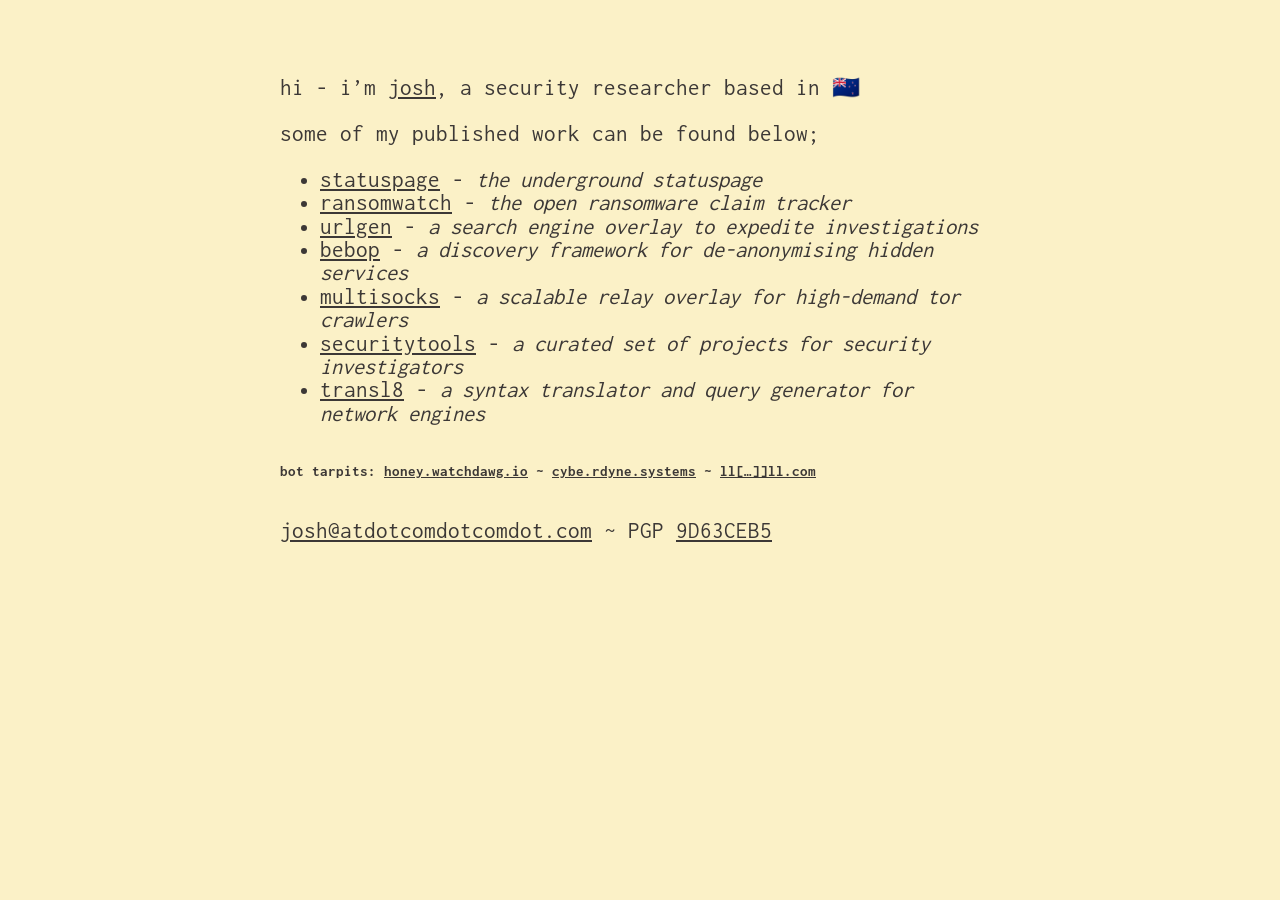
==== desc/index.html @ 2e5131a5 "deploy: d669a150e65ebecd1ec9713839ea8c95b8c282d1" ====
<!doctype html><html lang=en-us><head><title></title><meta charset=utf-8><meta name=viewport content="width=device-width,initial-scale=1"><meta name=description content><style>@import "https://fonts.googleapis.com/css2?family=Inconsolata&display=swap";:root{--cursor-visibility:hidden}html,body{width:100%;height:100%;overflow:auto;font-family:inconsolata,monospace;font-size:4vmin;line-height:4.1vmin;font-weight:400}body{margin:0;display:flex;flex-direction:row;justify-content:center;align-items:center}#content{min-width:82vmin;min-height:82vmin}::-webkit-scrollbar{width:10px}::-webkit-scrollbar-track{border-radius:10px;box-shadow:inset 0 0 1px white}::-webkit-scrollbar-thumb{border-radius:10px;box-shadow:0 0 0 1px white}.cursor,#activity-title:after,#activity-content:after,#cd:after,#whoami:after,#cat:after,#tree:after{visibility:var(--cursor-visibility);content:"|";overflow:hidden;color:#fff;animation:blink 500ms linear infinite alternate}@keyframes blink{0%{opacity:0}100%{opacity:1}}@media only screen and (min-width:768px){body{font-size:2.5vmin;line-height:2.6vmin}#content{min-width:60vmin}}:root{--cursor-visibility:hidden}body{align-items:unset;overflow-y:scroll}#content{max-width:80vmin}pre{overflow-x:scroll;white-space:pre}@keyframes blink{0%{opacity:0}100%{opacity:1}}body{background:#fbf1c7}body #terminal{color:#3c3836}body #user{color:#98971a}body #dir{color:#458588}body .Typewriter__cursor{color:#3c3836}a{color:#3c3836}</style></head><body><div id=content><span id=activity-title></span><br><span id=activity-content></span><br><script type=text/javascript>async function typewriter(b,f,e){var a=0,c=!1;addText="";const d=document.getElementById(f),g=()=>new Promise(a=>setTimeout(a,e)),h=()=>new Promise(a=>a()),i=()=>d.innerHTML=b.slice(0,a+1)+addText,j=document.createElement('span');for(j.id="blink",d.style.setProperty("--cursor-visibility","visible");a<b.length;){if(b.charAt(a+1)==="<"&&(c=!0),b.charAt(a+1)===">"&&(c=!1),c){a++;continue}requestAnimationFrame(i),e===0?await h():await g(),a++}d.style.setProperty("--cursor-visibility","collapse")}function parseDelay(b){const a=parseInt(b,10);return isNaN(a)?0:a}const titleDelay=parseDelay("0"),contentDelay=parseDelay("0"),typeeffetct=async()=>{await typewriter("\u003cspan id=\u0027terminal\u0027\u003e\u003ch1 id=\u0027title\u0027\u003e\u003c/h1\u003e\u003c/span\u003e","activity-title",titleDelay),await typewriter("\u003cspan id=\u0027terminal\u0027\u003e\u003cp\u003ehi - i\u0026rsquo;m \u003ca href=\u0022http://github.com/joshhighet\u0022\u003ejosh\u003c/a\u003e, a security researcher based in 🇳🇿\u003c/p\u003e\n\u003cp\u003esome of my published work can be found below;\u003c/p\u003e\n\u003cul\u003e\n\u003cli\u003e\u003ca href=\u0022https://s.dotco.nz\u0022\u003estatuspage\u003c/a\u003e - \u003cem\u003ethe underground statuspage\u003c/em\u003e\u003c/li\u003e\n\u003cli\u003e\u003ca href=\u0022https://ransomwatch.telemetry.ltd\u0022\u003eransomwatch\u003c/a\u003e - \u003cem\u003ethe open ransomware claim tracker\u003c/em\u003e\u003c/li\u003e\n\u003cli\u003e\u003ca href=\u0022https://urlgen.watchdawg.io\u0022\u003eurlgen\u003c/a\u003e - \u003cem\u003ea search engine overlay to expedite investigations\u003c/em\u003e\u003c/li\u003e\n\u003cli\u003e\u003ca href=\u0022https://github.com/joshhighet/bebop\u0022\u003ebebop\u003c/a\u003e - \u003cem\u003ea discovery framework for de-anonymising hidden services\u003c/em\u003e\u003c/li\u003e\n\u003cli\u003e\u003ca href=\u0022https://github.com/joshhighet/multisocks\u0022\u003emultisocks\u003c/a\u003e - \u003cem\u003ea scalable relay overlay for high-demand tor crawlers\u003c/em\u003e\u003c/li\u003e\n\u003cli\u003e\u003ca href=\u0022https://tools.watchdawg.io\u0022\u003esecuritytools\u003c/a\u003e - \u003cem\u003ea curated set of projects for security investigators\u003c/em\u003e\u003c/li\u003e\n\u003cli\u003e\u003ca href=\u0022https://transl8.watchdawg.io\u0022\u003etransl8\u003c/a\u003e - \u003cem\u003ea syntax translator and query generator for network engines\u003c/em\u003e\u003c/li\u003e\n\u003c/ul\u003e\n\u003ch6 id=\u0022bot-tarpits-honeywatchdawgiohttphoneywatchdawgio--cyberdynesystemshttpscyberdynesystems--llllcomhttpsllllllllllllllllllllllllllllllllllllllllllllllllllllllllllllllcom\u0022\u003ebot tarpits: \u003ca href=\u0022http://honey.watchdawg.io\u0022\u003ehoney.watchdawg.io\u003c/a\u003e ~ \u003ca href=\u0022https://cybe.rdyne.systems\u0022\u003ecybe.rdyne.systems\u003c/a\u003e ~ \u003ca href=\u0022https://llllllllllllllllllllllllllllllllllllllllllllllllllllllllllllll.com\u0022\u003ell[\u0026hellip;]]ll.com\u003c/a\u003e\u003c/h6\u003e\n\u003cp\u003e\u003ca href=\u0022mailto:josh@atdotcomdotcomdot.com?subject=webmsg:\u0022\u003ejosh@atdotcomdotcomdot.com\u003c/a\u003e ~ PGP \u003ca href=\u0022https://keybase.io/joshhighet/pgp_keys.asc\u0022\u003e9D63CEB5\u003c/a\u003e\u003c/p\u003e\n\u003c/span\u003e","activity-content",contentDelay)};typeeffetct()</script></div></body></html>
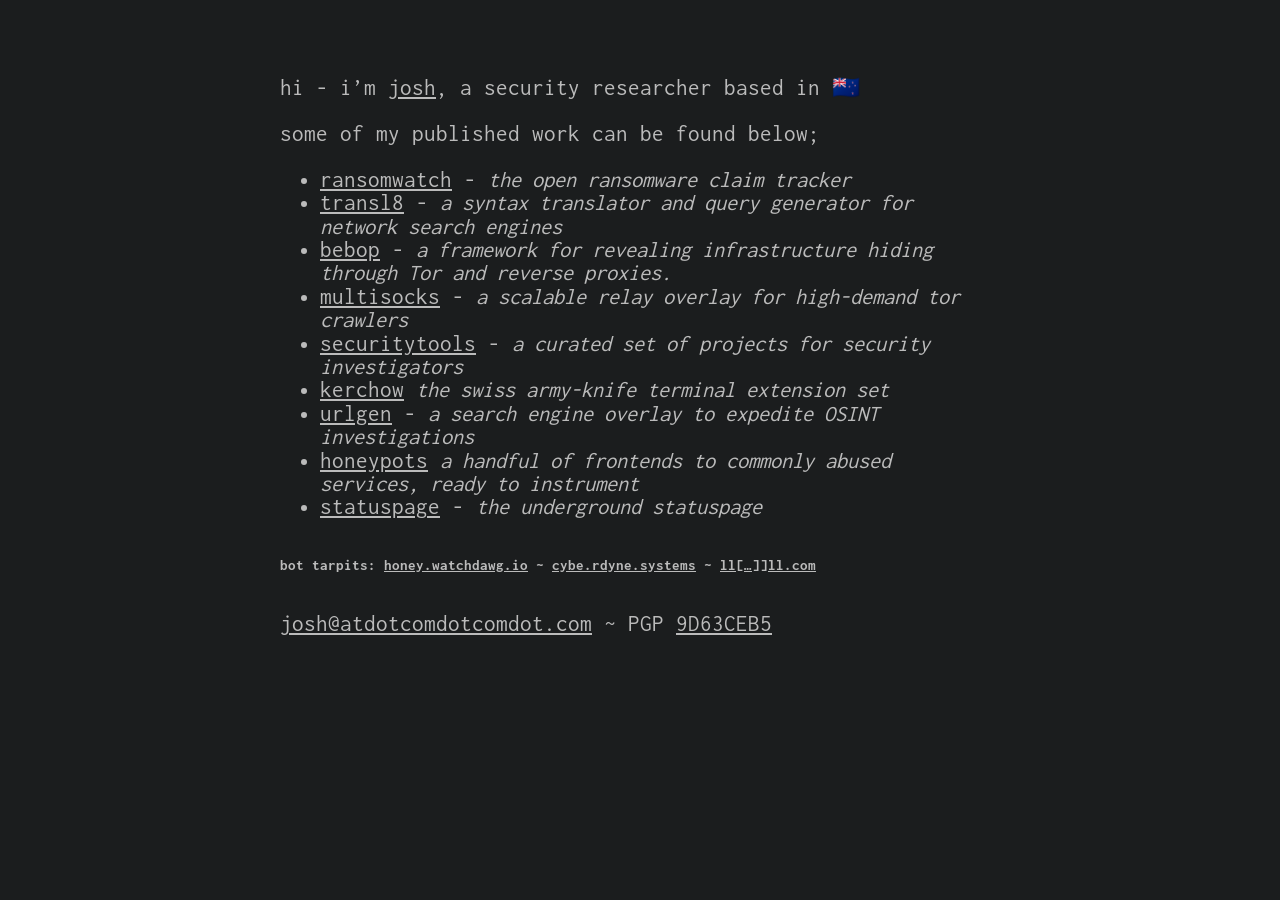
==== commit 76655e61: "deploy: 77347c06342da81a3abb678b6e1338ac304b9ffb" ====
--- a/desc/index.html
+++ b/desc/index.html
@@ -1 +1,17 @@
-<!doctype html><html lang=en-us><head><title></title><meta charset=utf-8><meta name=viewport content="width=device-width,initial-scale=1"><meta name=description content><style>@import "https://fonts.googleapis.com/css2?family=Inconsolata&display=swap";:root{--cursor-visibility:hidden}html,body{width:100%;height:100%;overflow:auto;font-family:inconsolata,monospace;font-size:4vmin;line-height:4.1vmin;font-weight:400}body{margin:0;display:flex;flex-direction:row;justify-content:center;align-items:center}#content{min-width:82vmin;min-height:82vmin}::-webkit-scrollbar{width:10px}::-webkit-scrollbar-track{border-radius:10px;box-shadow:inset 0 0 1px white}::-webkit-scrollbar-thumb{border-radius:10px;box-shadow:0 0 0 1px white}.cursor,#activity-title:after,#activity-content:after,#cd:after,#whoami:after,#cat:after,#tree:after{visibility:var(--cursor-visibility);content:"|";overflow:hidden;color:#fff;animation:blink 500ms linear infinite alternate}@keyframes blink{0%{opacity:0}100%{opacity:1}}@media only screen and (min-width:768px){body{font-size:2.5vmin;line-height:2.6vmin}#content{min-width:60vmin}}:root{--cursor-visibility:hidden}body{align-items:unset;overflow-y:scroll}#content{max-width:80vmin}pre{overflow-x:scroll;white-space:pre}@keyframes blink{0%{opacity:0}100%{opacity:1}}body{background:#fbf1c7}body #terminal{color:#3c3836}body #user{color:#98971a}body #dir{color:#458588}body .Typewriter__cursor{color:#3c3836}a{color:#3c3836}</style></head><body><div id=content><span id=activity-title></span><br><span id=activity-content></span><br><script type=text/javascript>async function typewriter(b,f,e){var a=0,c=!1;addText="";const d=document.getElementById(f),g=()=>new Promise(a=>setTimeout(a,e)),h=()=>new Promise(a=>a()),i=()=>d.innerHTML=b.slice(0,a+1)+addText,j=document.createElement('span');for(j.id="blink",d.style.setProperty("--cursor-visibility","visible");a<b.length;){if(b.charAt(a+1)==="<"&&(c=!0),b.charAt(a+1)===">"&&(c=!1),c){a++;continue}requestAnimationFrame(i),e===0?await h():await g(),a++}d.style.setProperty("--cursor-visibility","collapse")}function parseDelay(b){const a=parseInt(b,10);return isNaN(a)?0:a}const titleDelay=parseDelay("0"),contentDelay=parseDelay("0"),typeeffetct=async()=>{await typewriter("\u003cspan id=\u0027terminal\u0027\u003e\u003ch1 id=\u0027title\u0027\u003e\u003c/h1\u003e\u003c/span\u003e","activity-title",titleDelay),await typewriter("\u003cspan id=\u0027terminal\u0027\u003e\u003cp\u003ehi - i\u0026rsquo;m \u003ca href=\u0022http://github.com/joshhighet\u0022\u003ejosh\u003c/a\u003e, a security researcher based in 🇳🇿\u003c/p\u003e\n\u003cp\u003esome of my published work can be found below;\u003c/p\u003e\n\u003cul\u003e\n\u003cli\u003e\u003ca href=\u0022https://s.dotco.nz\u0022\u003estatuspage\u003c/a\u003e - \u003cem\u003ethe underground statuspage\u003c/em\u003e\u003c/li\u003e\n\u003cli\u003e\u003ca href=\u0022https://ransomwatch.telemetry.ltd\u0022\u003eransomwatch\u003c/a\u003e - \u003cem\u003ethe open ransomware claim tracker\u003c/em\u003e\u003c/li\u003e\n\u003cli\u003e\u003ca href=\u0022https://urlgen.watchdawg.io\u0022\u003eurlgen\u003c/a\u003e - \u003cem\u003ea search engine overlay to expedite investigations\u003c/em\u003e\u003c/li\u003e\n\u003cli\u003e\u003ca href=\u0022https://github.com/joshhighet/bebop\u0022\u003ebebop\u003c/a\u003e - \u003cem\u003ea discovery framework for de-anonymising hidden services\u003c/em\u003e\u003c/li\u003e\n\u003cli\u003e\u003ca href=\u0022https://github.com/joshhighet/multisocks\u0022\u003emultisocks\u003c/a\u003e - \u003cem\u003ea scalable relay overlay for high-demand tor crawlers\u003c/em\u003e\u003c/li\u003e\n\u003cli\u003e\u003ca href=\u0022https://tools.watchdawg.io\u0022\u003esecuritytools\u003c/a\u003e - \u003cem\u003ea curated set of projects for security investigators\u003c/em\u003e\u003c/li\u003e\n\u003cli\u003e\u003ca href=\u0022https://transl8.watchdawg.io\u0022\u003etransl8\u003c/a\u003e - \u003cem\u003ea syntax translator and query generator for network engines\u003c/em\u003e\u003c/li\u003e\n\u003c/ul\u003e\n\u003ch6 id=\u0022bot-tarpits-honeywatchdawgiohttphoneywatchdawgio--cyberdynesystemshttpscyberdynesystems--llllcomhttpsllllllllllllllllllllllllllllllllllllllllllllllllllllllllllllllcom\u0022\u003ebot tarpits: \u003ca href=\u0022http://honey.watchdawg.io\u0022\u003ehoney.watchdawg.io\u003c/a\u003e ~ \u003ca href=\u0022https://cybe.rdyne.systems\u0022\u003ecybe.rdyne.systems\u003c/a\u003e ~ \u003ca href=\u0022https://llllllllllllllllllllllllllllllllllllllllllllllllllllllllllllll.com\u0022\u003ell[\u0026hellip;]]ll.com\u003c/a\u003e\u003c/h6\u003e\n\u003cp\u003e\u003ca href=\u0022mailto:josh@atdotcomdotcomdot.com?subject=webmsg:\u0022\u003ejosh@atdotcomdotcomdot.com\u003c/a\u003e ~ PGP \u003ca href=\u0022https://keybase.io/joshhighet/pgp_keys.asc\u0022\u003e9D63CEB5\u003c/a\u003e\u003c/p\u003e\n\u003c/span\u003e","activity-content",contentDelay)};typeeffetct()</script></div></body></html>+<!doctype html><html lang=en-us><head><title></title>
+<meta charset=UTF-8><meta name=viewport content="width=device-width,initial-scale=1"><meta name=description content><style>@import "https://fonts.googleapis.com/css2?family=Inconsolata&display=swap";:root{--cursor-visibility:hidden}html,body{width:100%;height:100%;overflow:auto;font-family:inconsolata,monospace;font-size:4vmin;line-height:4.1vmin;font-weight:400}body{margin:0;display:flex;flex-direction:row;justify-content:center;align-items:center}#content{min-width:82vmin;min-height:82vmin}::-webkit-scrollbar{width:10px}::-webkit-scrollbar-track{border-radius:10px;box-shadow:inset 0 0 1px white}::-webkit-scrollbar-thumb{border-radius:10px;box-shadow:0 0 0 1px white}.cursor,#activity-title:after,#activity-content:after,#ps1_01:after,#cd:after,#ps1_02:after,#cat:after,#std_out_01:after,#ps1_03:after,#std_out_02:after,#ps1_04:after{visibility:var(--cursor-visibility);content:"|";overflow:hidden;color:#fff;animation:blink 500ms linear infinite alternate}@keyframes blink{0%{opacity:0}100%{opacity:1}}@media only screen and (min-width:768px){body{font-size:2.5vmin;line-height:2.6vmin}#content{min-width:60vmin}}:root{--cursor-visibility:hidden}body{align-items:unset;overflow-y:scroll}#content{max-width:80vmin}pre{overflow-x:scroll;white-space:pre}@keyframes blink{0%{opacity:0}100%{opacity:1}}body{background:#1b1d1e}body #terminal{color:#bbb}body #user{color:#23e298}body #dir{color:#d08010}body .Typewriter__cursor{color:#bbb}a{color:#bbb}</style></head><body><div id=content><span id=activity-title></span><br><span id=activity-content></span><br><script type=text/javascript>async function typewriter(e,t,n){var s=0,o=!1;addText="";const i=document.getElementById(t),a=()=>new Promise(e=>setTimeout(e,n)),r=()=>new Promise(e=>e()),c=()=>i.innerHTML=e.slice(0,s+1)+addText,l=document.createElement("span");for(l.id="blink",i.style.setProperty("--cursor-visibility","visible");s<e.length;){if(e.charAt(s+1)==="<"&&(o=!0),e.charAt(s+1)===">"&&(o=!1),o){s++;continue}requestAnimationFrame(c),n===0?await r():await a(),s++}i.style.setProperty("--cursor-visibility","collapse")}function parseDelay(e){const t=parseInt(e,10);return isNaN(t)?0:t}const titleDelay=parseDelay("0"),contentDelay=parseDelay("0"),typeeffetct=async()=>{await typewriter("<span id='terminal'><h1 id='title'></h1></span>","activity-title",titleDelay),await typewriter(`<span id='terminal'><p>hi - i&rsquo;m <a href="http://github.com/joshhighet">josh</a>, a security researcher based in 🇳🇿</p>
+<p>some of my published work can be found below;</p>
+<ul>
+<li><a href="https://ransomwatch.telemetry.ltd">ransomwatch</a> - <em>the open ransomware claim tracker</em></li>
+<li><a href="https://transl8.watchdawg.io">transl8</a> - <em>a syntax translator and query generator for network search engines</em></li>
+<li><a href="https://github.com/joshhighet/bebop">bebop</a> - <em>a framework for revealing infrastructure hiding through Tor and reverse proxies.</em></li>
+<li><a href="https://github.com/joshhighet/multisocks">multisocks</a> - <em>a scalable relay overlay for high-demand tor crawlers</em></li>
+<li><a href="https://tools.watchdawg.io">securitytools</a> - <em>a curated set of projects for security investigators</em></li>
+<li><a href="https://github.com/joshhighet/kerchow">kerchow</a> <em>the swiss army-knife terminal extension set</em></li>
+<li><a href="https://urlgen.watchdawg.io">urlgen</a> - <em>a search engine overlay to expedite OSINT investigations</em></li>
+<li><a href="https://github.com/joshhighet/honeypots">honeypots</a> <em>a handful of frontends to commonly abused services, ready to instrument</em></li>
+<li><a href="https://s.dotco.nz">statuspage</a> - <em>the underground statuspage</em></li>
+</ul>
+<h6 id="bot-tarpits-honeywatchdawgiohttphoneywatchdawgio--cyberdynesystemshttpscyberdynesystems--llllcomhttpsllllllllllllllllllllllllllllllllllllllllllllllllllllllllllllllcom">bot tarpits: <a href="http://honey.watchdawg.io">honey.watchdawg.io</a> ~ <a href="https://cybe.rdyne.systems">cybe.rdyne.systems</a> ~ <a href="https://llllllllllllllllllllllllllllllllllllllllllllllllllllllllllllll.com">ll[&hellip;]]ll.com</a></h6>
+<p><a href="mailto:josh@atdotcomdotcomdot.com?subject=webmsg:">josh@atdotcomdotcomdot.com</a> ~ PGP <a href="https://keybase.io/joshhighet/pgp_keys.asc">9D63CEB5</a></p>
+</span>`,"activity-content",contentDelay)};typeeffetct()</script></div></body></html>
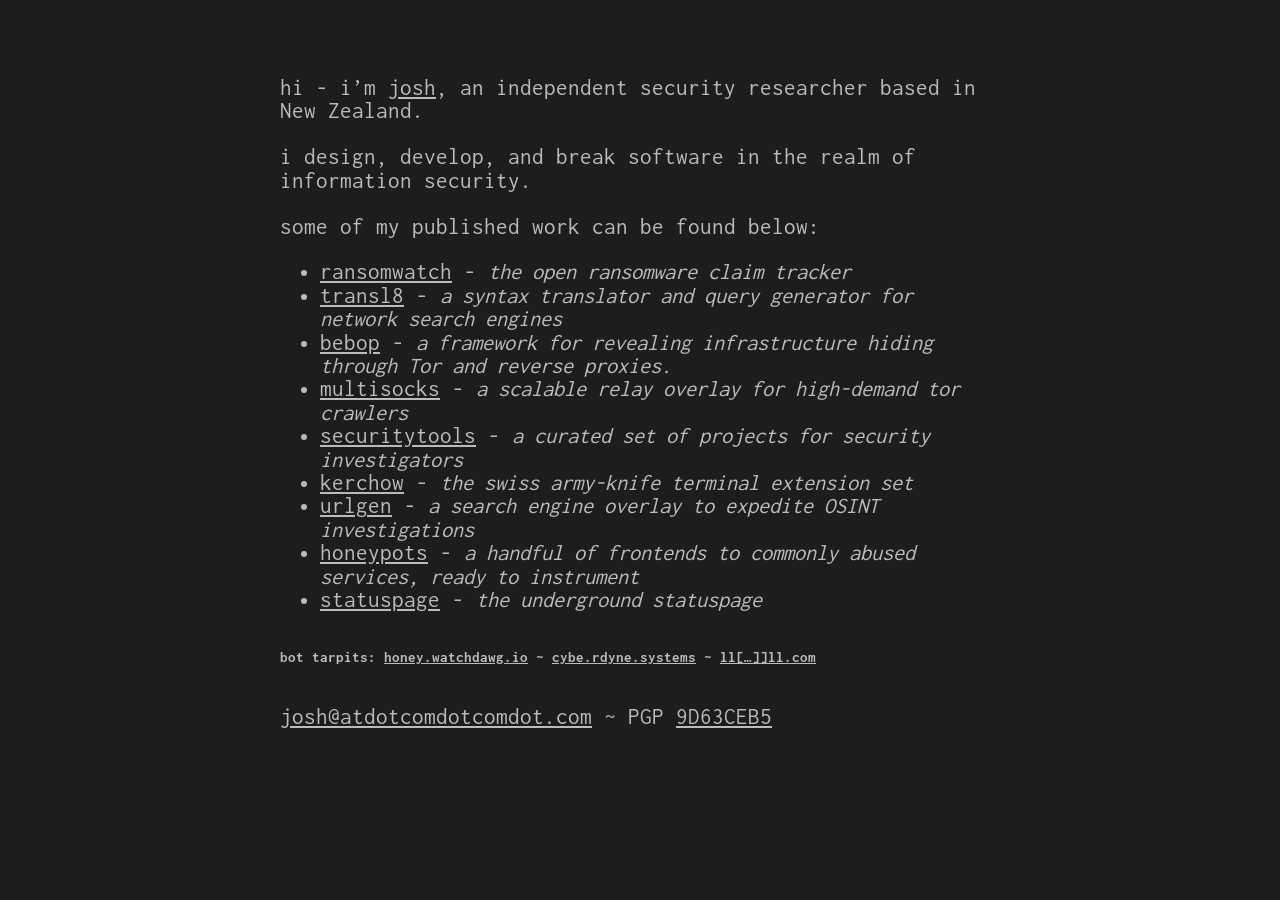
==== commit 9432dfe9: "deploy: 84f1188cdba482cec8e00b17b29202189ae00665" ====
--- a/desc/index.html
+++ b/desc/index.html
@@ -1,15 +1,16 @@
 <!doctype html><html lang=en-us><head><title></title>
-<meta charset=UTF-8><meta name=viewport content="width=device-width,initial-scale=1"><meta name=description content><style>@import "https://fonts.googleapis.com/css2?family=Inconsolata&display=swap";:root{--cursor-visibility:hidden}html,body{width:100%;height:100%;overflow:auto;font-family:inconsolata,monospace;font-size:4vmin;line-height:4.1vmin;font-weight:400}body{margin:0;display:flex;flex-direction:row;justify-content:center;align-items:center}#content{min-width:82vmin;min-height:82vmin}::-webkit-scrollbar{width:10px}::-webkit-scrollbar-track{border-radius:10px;box-shadow:inset 0 0 1px white}::-webkit-scrollbar-thumb{border-radius:10px;box-shadow:0 0 0 1px white}.cursor,#activity-title:after,#activity-content:after,#ps1_01:after,#cd:after,#ps1_02:after,#cat:after,#std_out_01:after,#ps1_03:after,#std_out_02:after,#ps1_04:after{visibility:var(--cursor-visibility);content:"|";overflow:hidden;color:#fff;animation:blink 500ms linear infinite alternate}@keyframes blink{0%{opacity:0}100%{opacity:1}}@media only screen and (min-width:768px){body{font-size:2.5vmin;line-height:2.6vmin}#content{min-width:60vmin}}:root{--cursor-visibility:hidden}body{align-items:unset;overflow-y:scroll}#content{max-width:80vmin}pre{overflow-x:scroll;white-space:pre}@keyframes blink{0%{opacity:0}100%{opacity:1}}body{background:#1b1d1e}body #terminal{color:#bbb}body #user{color:#23e298}body #dir{color:#d08010}body .Typewriter__cursor{color:#bbb}a{color:#bbb}</style></head><body><div id=content><span id=activity-title></span><br><span id=activity-content></span><br><script type=text/javascript>async function typewriter(e,t,n){var s=0,o=!1;addText="";const i=document.getElementById(t),a=()=>new Promise(e=>setTimeout(e,n)),r=()=>new Promise(e=>e()),c=()=>i.innerHTML=e.slice(0,s+1)+addText,l=document.createElement("span");for(l.id="blink",i.style.setProperty("--cursor-visibility","visible");s<e.length;){if(e.charAt(s+1)==="<"&&(o=!0),e.charAt(s+1)===">"&&(o=!1),o){s++;continue}requestAnimationFrame(c),n===0?await r():await a(),s++}i.style.setProperty("--cursor-visibility","collapse")}function parseDelay(e){const t=parseInt(e,10);return isNaN(t)?0:t}const titleDelay=parseDelay("0"),contentDelay=parseDelay("0"),typeeffetct=async()=>{await typewriter("<span id='terminal'><h1 id='title'></h1></span>","activity-title",titleDelay),await typewriter(`<span id='terminal'><p>hi - i&rsquo;m <a href="http://github.com/joshhighet">josh</a>, a security researcher based in 🇳🇿</p>
-<p>some of my published work can be found below;</p>
+<meta charset=UTF-8><meta name=viewport content="width=device-width,initial-scale=1"><meta name=description content><style>@import "https://fonts.googleapis.com/css2?family=Inconsolata&display=swap";:root{--cursor-visibility:hidden}html,body{width:100%;height:100%;overflow:auto;font-family:inconsolata,monospace;font-size:4vmin;line-height:4.1vmin;font-weight:400}body{margin:0;display:flex;flex-direction:row;justify-content:center;align-items:center}#content{min-width:82vmin;min-height:82vmin}::-webkit-scrollbar{width:10px}::-webkit-scrollbar-track{border-radius:10px;box-shadow:inset 0 0 1px white}::-webkit-scrollbar-thumb{border-radius:10px;box-shadow:0 0 0 1px white}.cursor,#activity-title:after,#activity-content:after,#ps1_01:after,#cd:after,#ps1_02:after,#cat:after,#std_out_01:after,#ps1_03:after,#std_out_02:after,#ps1_04:after{visibility:var(--cursor-visibility);content:"|";overflow:hidden;color:#fff;animation:blink 500ms linear infinite alternate}@keyframes blink{0%{opacity:0}100%{opacity:1}}@media only screen and (min-width:768px){body{font-size:2.5vmin;line-height:2.6vmin}#content{min-width:60vmin}}:root{--cursor-visibility:hidden}body{align-items:unset;overflow-y:scroll}#content{max-width:80vmin}pre{overflow-x:scroll;white-space:pre}@keyframes blink{0%{opacity:0}100%{opacity:1}}body{background:#1b1d1e}body #terminal{color:#bbb}body #user{color:#23e298}body #dir{color:#d08010}body .Typewriter__cursor{color:#bbb}a{color:#bbb}</style></head><body><div id=content><span id=activity-title></span><br><span id=activity-content></span><br><script type=text/javascript>async function typewriter(e,t,n){var s=0,o=!1;addText="";const i=document.getElementById(t),a=()=>new Promise(e=>setTimeout(e,n)),r=()=>new Promise(e=>e()),c=()=>i.innerHTML=e.slice(0,s+1)+addText,l=document.createElement("span");for(l.id="blink",i.style.setProperty("--cursor-visibility","visible");s<e.length;){if(e.charAt(s+1)==="<"&&(o=!0),e.charAt(s+1)===">"&&(o=!1),o){s++;continue}requestAnimationFrame(c),n===0?await r():await a(),s++}i.style.setProperty("--cursor-visibility","collapse")}function parseDelay(e){const t=parseInt(e,10);return isNaN(t)?0:t}const titleDelay=parseDelay("0"),contentDelay=parseDelay("0"),typeeffetct=async()=>{await typewriter("<span id='terminal'><h1 id='title'></h1></span>","activity-title",titleDelay),await typewriter(`<span id='terminal'><p>hi - i&rsquo;m <a href="http://github.com/joshhighet">josh</a>, an independent security researcher based in New Zealand.</p>
+<p>i design, develop, and break software in the realm of information security.</p>
+<p>some of my published work can be found below:</p>
 <ul>
 <li><a href="https://ransomwatch.telemetry.ltd">ransomwatch</a> - <em>the open ransomware claim tracker</em></li>
 <li><a href="https://transl8.watchdawg.io">transl8</a> - <em>a syntax translator and query generator for network search engines</em></li>
 <li><a href="https://github.com/joshhighet/bebop">bebop</a> - <em>a framework for revealing infrastructure hiding through Tor and reverse proxies.</em></li>
 <li><a href="https://github.com/joshhighet/multisocks">multisocks</a> - <em>a scalable relay overlay for high-demand tor crawlers</em></li>
 <li><a href="https://tools.watchdawg.io">securitytools</a> - <em>a curated set of projects for security investigators</em></li>
-<li><a href="https://github.com/joshhighet/kerchow">kerchow</a> <em>the swiss army-knife terminal extension set</em></li>
+<li><a href="https://github.com/joshhighet/kerchow">kerchow</a> - <em>the swiss army-knife terminal extension set</em></li>
 <li><a href="https://urlgen.watchdawg.io">urlgen</a> - <em>a search engine overlay to expedite OSINT investigations</em></li>
-<li><a href="https://github.com/joshhighet/honeypots">honeypots</a> <em>a handful of frontends to commonly abused services, ready to instrument</em></li>
+<li><a href="https://github.com/joshhighet/honeypots">honeypots</a> - <em>a handful of frontends to commonly abused services, ready to instrument</em></li>
 <li><a href="https://s.dotco.nz">statuspage</a> - <em>the underground statuspage</em></li>
 </ul>
 <h6 id="bot-tarpits-honeywatchdawgiohttphoneywatchdawgio--cyberdynesystemshttpscyberdynesystems--llllcomhttpsllllllllllllllllllllllllllllllllllllllllllllllllllllllllllllllcom">bot tarpits: <a href="http://honey.watchdawg.io">honey.watchdawg.io</a> ~ <a href="https://cybe.rdyne.systems">cybe.rdyne.systems</a> ~ <a href="https://llllllllllllllllllllllllllllllllllllllllllllllllllllllllllllll.com">ll[&hellip;]]ll.com</a></h6>
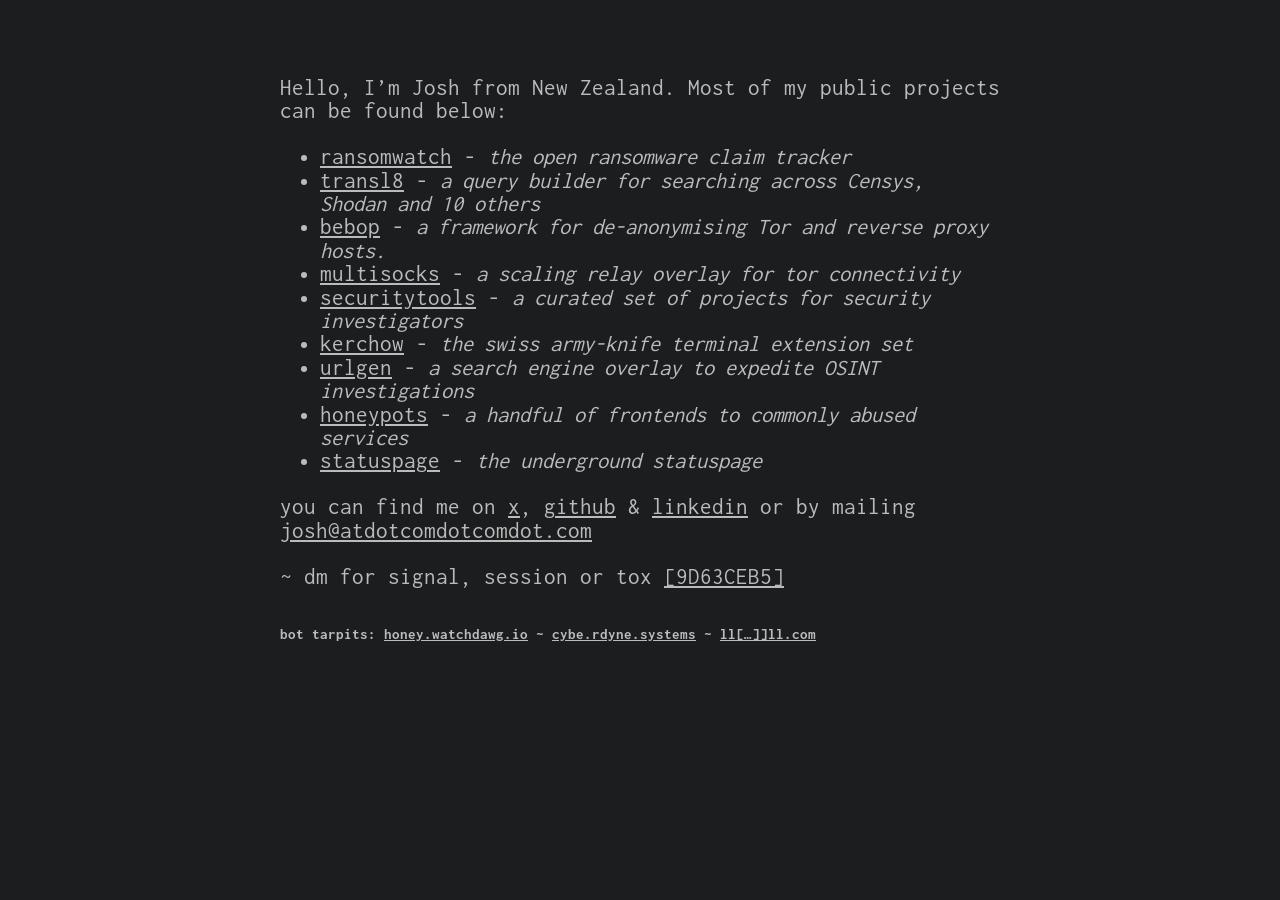
==== commit 2331da40: "deploy: 5bef8a1a91b33ba093db5552ce20e00d980ca2b2" ====
--- a/desc/index.html
+++ b/desc/index.html
@@ -1,18 +1,17 @@
 <!doctype html><html lang=en-us><head><title></title>
-<meta charset=UTF-8><meta name=viewport content="width=device-width,initial-scale=1"><meta name=description content><style>@import "https://fonts.googleapis.com/css2?family=Inconsolata&display=swap";:root{--cursor-visibility:hidden}html,body{width:100%;height:100%;overflow:auto;font-family:inconsolata,monospace;font-size:4vmin;line-height:4.1vmin;font-weight:400}body{margin:0;display:flex;flex-direction:row;justify-content:center;align-items:center}#content{min-width:82vmin;min-height:82vmin}::-webkit-scrollbar{width:10px}::-webkit-scrollbar-track{border-radius:10px;box-shadow:inset 0 0 1px white}::-webkit-scrollbar-thumb{border-radius:10px;box-shadow:0 0 0 1px white}.cursor,#activity-title:after,#activity-content:after,#ps1_01:after,#cd:after,#ps1_02:after,#cat:after,#std_out_01:after,#ps1_03:after,#std_out_02:after,#ps1_04:after{visibility:var(--cursor-visibility);content:"|";overflow:hidden;color:#fff;animation:blink 500ms linear infinite alternate}@keyframes blink{0%{opacity:0}100%{opacity:1}}@media only screen and (min-width:768px){body{font-size:2.5vmin;line-height:2.6vmin}#content{min-width:60vmin}}:root{--cursor-visibility:hidden}body{align-items:unset;overflow-y:scroll}#content{max-width:80vmin}pre{overflow-x:scroll;white-space:pre}@keyframes blink{0%{opacity:0}100%{opacity:1}}body{background:#1b1d1e}body #terminal{color:#bbb}body #user{color:#23e298}body #dir{color:#d08010}body .Typewriter__cursor{color:#bbb}a{color:#bbb}</style></head><body><div id=content><span id=activity-title></span><br><span id=activity-content></span><br><script type=text/javascript>async function typewriter(e,t,n){var s=0,o=!1;addText="";const i=document.getElementById(t),a=()=>new Promise(e=>setTimeout(e,n)),r=()=>new Promise(e=>e()),c=()=>i.innerHTML=e.slice(0,s+1)+addText,l=document.createElement("span");for(l.id="blink",i.style.setProperty("--cursor-visibility","visible");s<e.length;){if(e.charAt(s+1)==="<"&&(o=!0),e.charAt(s+1)===">"&&(o=!1),o){s++;continue}requestAnimationFrame(c),n===0?await r():await a(),s++}i.style.setProperty("--cursor-visibility","collapse")}function parseDelay(e){const t=parseInt(e,10);return isNaN(t)?0:t}const titleDelay=parseDelay("0"),contentDelay=parseDelay("0"),typeeffetct=async()=>{await typewriter("<span id='terminal'><h1 id='title'></h1></span>","activity-title",titleDelay),await typewriter(`<span id='terminal'><p>hi - i&rsquo;m <a href="http://github.com/joshhighet">josh</a>, an independent security researcher based in New Zealand.</p>
-<p>i design, develop, and break software in the realm of information security.</p>
-<p>some of my published work can be found below:</p>
+<meta charset=UTF-8><meta name=viewport content="width=device-width,initial-scale=1"><meta name=description content><style>@import "https://fonts.googleapis.com/css2?family=Inconsolata&display=swap";:root{--cursor-visibility:hidden}html,body{width:100%;height:100%;overflow:auto;font-family:inconsolata,monospace;font-size:4vmin;line-height:4.1vmin;font-weight:400}body{margin:0;display:flex;flex-direction:row;justify-content:center;align-items:center}#content{min-width:82vmin;min-height:82vmin}::-webkit-scrollbar{width:10px}::-webkit-scrollbar-track{border-radius:10px;box-shadow:inset 0 0 1px white}::-webkit-scrollbar-thumb{border-radius:10px;box-shadow:0 0 0 1px white}.cursor,#activity-title:after,#activity-content:after,#ps1_01:after,#cd:after,#ps1_02:after,#cat:after,#std_out_01:after,#ps1_03:after,#std_out_02:after,#ps1_04:after{visibility:var(--cursor-visibility);content:"|";overflow:hidden;color:#fff;animation:blink 500ms linear infinite alternate}@keyframes blink{0%{opacity:0}100%{opacity:1}}@media only screen and (min-width:768px){body{font-size:2.5vmin;line-height:2.6vmin}#content{min-width:60vmin}}:root{--cursor-visibility:hidden}body{align-items:unset;overflow-y:scroll}#content{max-width:80vmin}pre{overflow-x:scroll;white-space:pre}@keyframes blink{0%{opacity:0}100%{opacity:1}}body{background:#1b1d1e}body #terminal{color:#bbb}body #user{color:#23e298}body #dir{color:#d08010}body .Typewriter__cursor{color:#bbb}a{color:#bbb}</style></head><body><div id=content><span id=activity-title></span><br><span id=activity-content></span><br><script type=text/javascript>async function typewriter(e,t,n){var s=0,o=!1;addText="";const i=document.getElementById(t),a=()=>new Promise(e=>setTimeout(e,n)),r=()=>new Promise(e=>e()),c=()=>i.innerHTML=e.slice(0,s+1)+addText,l=document.createElement("span");for(l.id="blink",i.style.setProperty("--cursor-visibility","visible");s<e.length;){if(e.charAt(s+1)==="<"&&(o=!0),e.charAt(s+1)===">"&&(o=!1),o){s++;continue}requestAnimationFrame(c),n===0?await r():await a(),s++}i.style.setProperty("--cursor-visibility","collapse")}function parseDelay(e){const t=parseInt(e,10);return isNaN(t)?0:t}const titleDelay=parseDelay("0"),contentDelay=parseDelay("0"),typeeffetct=async()=>{await typewriter("<span id='terminal'><h1 id='title'></h1></span>","activity-title",titleDelay),await typewriter(`<span id='terminal'><p>Hello, I&rsquo;m Josh from New Zealand. Most of my public projects can be found below:</p>
 <ul>
 <li><a href="https://ransomwatch.telemetry.ltd">ransomwatch</a> - <em>the open ransomware claim tracker</em></li>
-<li><a href="https://transl8.watchdawg.io">transl8</a> - <em>a syntax translator and query generator for network search engines</em></li>
-<li><a href="https://github.com/joshhighet/bebop">bebop</a> - <em>a framework for revealing infrastructure hiding through Tor and reverse proxies.</em></li>
-<li><a href="https://github.com/joshhighet/multisocks">multisocks</a> - <em>a scalable relay overlay for high-demand tor crawlers</em></li>
+<li><a href="https://transl8.watchdawg.io">transl8</a> - <em>a query builder for searching across Censys, Shodan and 10 others</em></li>
+<li><a href="https://github.com/joshhighet/bebop">bebop</a> - <em>a framework for de-anonymising Tor and reverse proxy hosts.</em></li>
+<li><a href="https://github.com/joshhighet/multisocks">multisocks</a> - <em>a scaling relay overlay for tor connectivity</em></li>
 <li><a href="https://tools.watchdawg.io">securitytools</a> - <em>a curated set of projects for security investigators</em></li>
 <li><a href="https://github.com/joshhighet/kerchow">kerchow</a> - <em>the swiss army-knife terminal extension set</em></li>
 <li><a href="https://urlgen.watchdawg.io">urlgen</a> - <em>a search engine overlay to expedite OSINT investigations</em></li>
-<li><a href="https://github.com/joshhighet/honeypots">honeypots</a> - <em>a handful of frontends to commonly abused services, ready to instrument</em></li>
+<li><a href="https://github.com/joshhighet/honeypots">honeypots</a> - <em>a handful of frontends to commonly abused services</em></li>
 <li><a href="https://s.dotco.nz">statuspage</a> - <em>the underground statuspage</em></li>
 </ul>
+<p>you can find me on <a href="http://twitter.com/joshhighet">x</a>, <a href="http://github.com/joshhighet">github</a>  &amp; <a href="https://www.linkedin.com/in/joshhighet/">linkedin</a> or by mailing <a href="mailto:josh@atdotcomdotcomdot.com?subject=webmsg:">josh@atdotcomdotcomdot.com</a></p>
+<p>~ dm for signal, session or tox <a href="https://keybase.io/joshhighet/pgp_keys.asc">[9D63CEB5]</a></p>
 <h6 id="bot-tarpits-honeywatchdawgiohttphoneywatchdawgio--cyberdynesystemshttpscyberdynesystems--llllcomhttpsllllllllllllllllllllllllllllllllllllllllllllllllllllllllllllllcom">bot tarpits: <a href="http://honey.watchdawg.io">honey.watchdawg.io</a> ~ <a href="https://cybe.rdyne.systems">cybe.rdyne.systems</a> ~ <a href="https://llllllllllllllllllllllllllllllllllllllllllllllllllllllllllllll.com">ll[&hellip;]]ll.com</a></h6>
-<p><a href="mailto:josh@atdotcomdotcomdot.com?subject=webmsg:">josh@atdotcomdotcomdot.com</a> ~ PGP <a href="https://keybase.io/joshhighet/pgp_keys.asc">9D63CEB5</a></p>
 </span>`,"activity-content",contentDelay)};typeeffetct()</script></div></body></html>
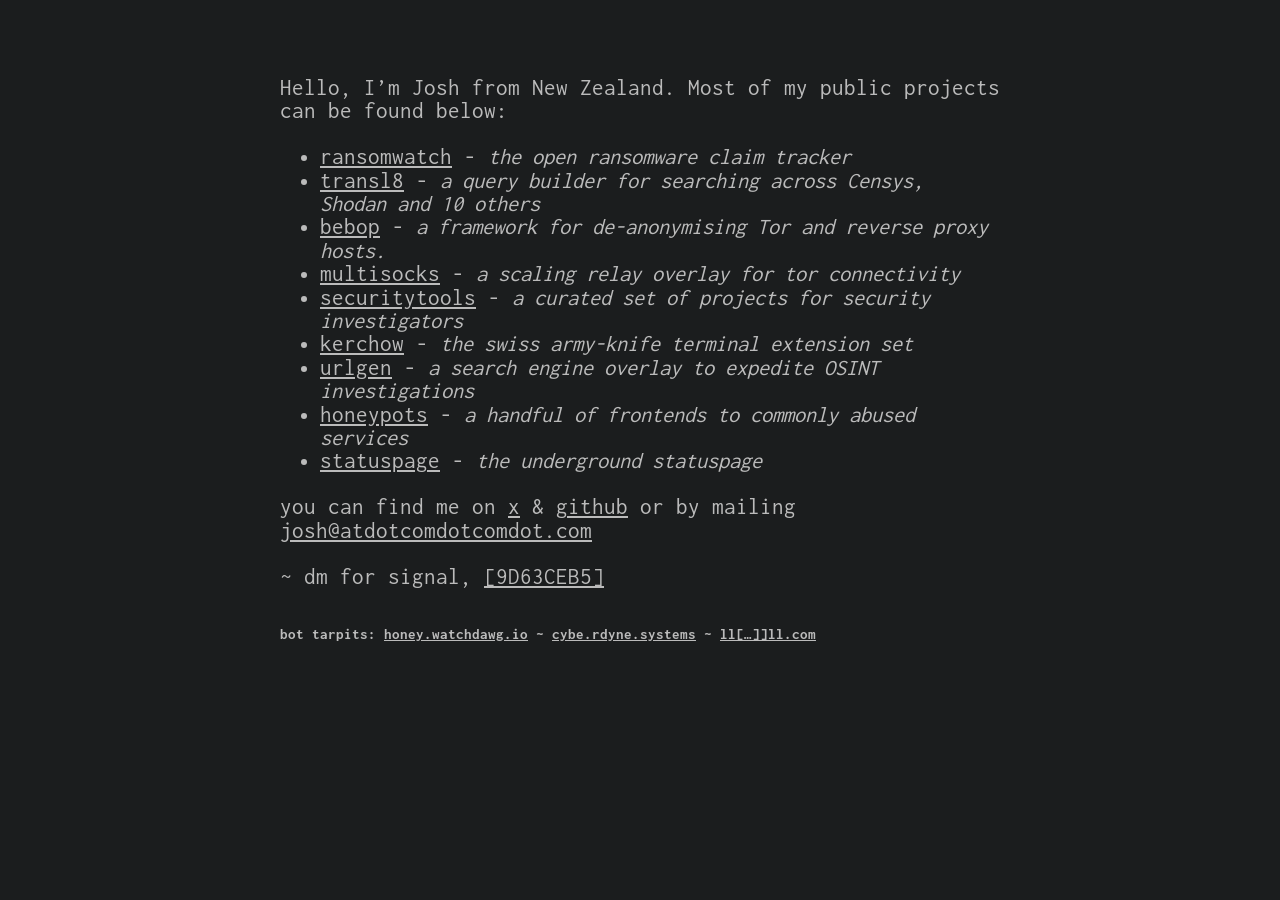
==== commit dd8d056a: "deploy: d223ec34960ff543284e1ea4a1aff4848ffd9d6f" ====
--- a/desc/index.html
+++ b/desc/index.html
@@ -11,7 +11,7 @@
 <li><a href="https://github.com/joshhighet/honeypots">honeypots</a> - <em>a handful of frontends to commonly abused services</em></li>
 <li><a href="https://s.dotco.nz">statuspage</a> - <em>the underground statuspage</em></li>
 </ul>
-<p>you can find me on <a href="http://twitter.com/joshhighet">x</a>, <a href="http://github.com/joshhighet">github</a>  &amp; <a href="https://www.linkedin.com/in/joshhighet/">linkedin</a> or by mailing <a href="mailto:josh@atdotcomdotcomdot.com?subject=webmsg:">josh@atdotcomdotcomdot.com</a></p>
-<p>~ dm for signal, session or tox <a href="https://keybase.io/joshhighet/pgp_keys.asc">[9D63CEB5]</a></p>
+<p>you can find me on <a href="http://twitter.com/joshhighet">x</a> &amp; <a href="http://github.com/joshhighet">github</a> or by mailing <a href="mailto:josh@atdotcomdotcomdot.com?subject=webmsg:">josh@atdotcomdotcomdot.com</a></p>
+<p>~ dm for signal, <a href="https://keybase.io/joshhighet/pgp_keys.asc">[9D63CEB5]</a></p>
 <h6 id="bot-tarpits-honeywatchdawgiohttphoneywatchdawgio--cyberdynesystemshttpscyberdynesystems--llllcomhttpsllllllllllllllllllllllllllllllllllllllllllllllllllllllllllllllcom">bot tarpits: <a href="http://honey.watchdawg.io">honey.watchdawg.io</a> ~ <a href="https://cybe.rdyne.systems">cybe.rdyne.systems</a> ~ <a href="https://llllllllllllllllllllllllllllllllllllllllllllllllllllllllllllll.com">ll[&hellip;]]ll.com</a></h6>
 </span>`,"activity-content",contentDelay)};typeeffetct()</script></div></body></html>
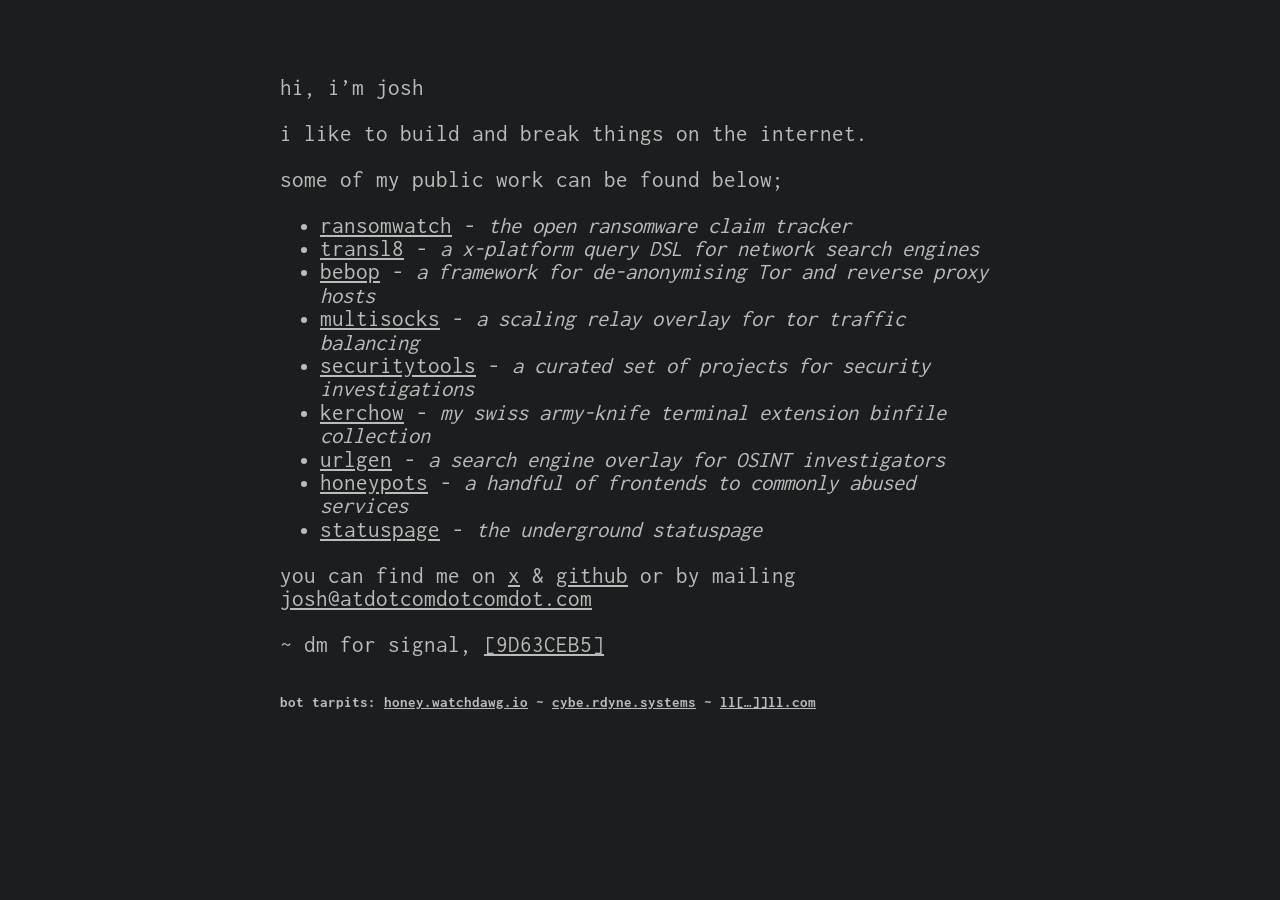
==== commit c66497ef: "deploy: ad48f0a88f0c6b66ed4b04729bc925b70bf5cec3" ====
--- a/desc/index.html
+++ b/desc/index.html
@@ -1,13 +1,15 @@
 <!doctype html><html lang=en-us><head><title></title>
-<meta charset=UTF-8><meta name=viewport content="width=device-width,initial-scale=1"><meta name=description content><style>@import "https://fonts.googleapis.com/css2?family=Inconsolata&display=swap";:root{--cursor-visibility:hidden}html,body{width:100%;height:100%;overflow:auto;font-family:inconsolata,monospace;font-size:4vmin;line-height:4.1vmin;font-weight:400}body{margin:0;display:flex;flex-direction:row;justify-content:center;align-items:center}#content{min-width:82vmin;min-height:82vmin}::-webkit-scrollbar{width:10px}::-webkit-scrollbar-track{border-radius:10px;box-shadow:inset 0 0 1px white}::-webkit-scrollbar-thumb{border-radius:10px;box-shadow:0 0 0 1px white}.cursor,#activity-title:after,#activity-content:after,#ps1_01:after,#cd:after,#ps1_02:after,#cat:after,#std_out_01:after,#ps1_03:after,#std_out_02:after,#ps1_04:after{visibility:var(--cursor-visibility);content:"|";overflow:hidden;color:#fff;animation:blink 500ms linear infinite alternate}@keyframes blink{0%{opacity:0}100%{opacity:1}}@media only screen and (min-width:768px){body{font-size:2.5vmin;line-height:2.6vmin}#content{min-width:60vmin}}:root{--cursor-visibility:hidden}body{align-items:unset;overflow-y:scroll}#content{max-width:80vmin}pre{overflow-x:scroll;white-space:pre}@keyframes blink{0%{opacity:0}100%{opacity:1}}body{background:#1b1d1e}body #terminal{color:#bbb}body #user{color:#23e298}body #dir{color:#d08010}body .Typewriter__cursor{color:#bbb}a{color:#bbb}</style></head><body><div id=content><span id=activity-title></span><br><span id=activity-content></span><br><script type=text/javascript>async function typewriter(e,t,n){var s=0,o=!1;addText="";const i=document.getElementById(t),a=()=>new Promise(e=>setTimeout(e,n)),r=()=>new Promise(e=>e()),c=()=>i.innerHTML=e.slice(0,s+1)+addText,l=document.createElement("span");for(l.id="blink",i.style.setProperty("--cursor-visibility","visible");s<e.length;){if(e.charAt(s+1)==="<"&&(o=!0),e.charAt(s+1)===">"&&(o=!1),o){s++;continue}requestAnimationFrame(c),n===0?await r():await a(),s++}i.style.setProperty("--cursor-visibility","collapse")}function parseDelay(e){const t=parseInt(e,10);return isNaN(t)?0:t}const titleDelay=parseDelay("0"),contentDelay=parseDelay("0"),typeeffetct=async()=>{await typewriter("<span id='terminal'><h1 id='title'></h1></span>","activity-title",titleDelay),await typewriter(`<span id='terminal'><p>Hello, I&rsquo;m Josh from New Zealand. Most of my public projects can be found below:</p>
+<meta charset=UTF-8><meta name=viewport content="width=device-width,initial-scale=1"><meta name=description content><style>@import "https://fonts.googleapis.com/css2?family=Inconsolata&display=swap";:root{--cursor-visibility:hidden}html,body{width:100%;height:100%;overflow:auto;font-family:inconsolata,monospace;font-size:4vmin;line-height:4.1vmin;font-weight:400}body{margin:0;display:flex;flex-direction:row;justify-content:center;align-items:center}#content{min-width:82vmin;min-height:82vmin}::-webkit-scrollbar{width:10px}::-webkit-scrollbar-track{border-radius:10px;box-shadow:inset 0 0 1px white}::-webkit-scrollbar-thumb{border-radius:10px;box-shadow:0 0 0 1px white}.cursor,#activity-title:after,#activity-content:after,#ps1_01:after,#cd:after,#ps1_02:after,#cat:after,#std_out_01:after,#ps1_03:after,#std_out_02:after,#ps1_04:after{visibility:var(--cursor-visibility);content:"|";overflow:hidden;color:#fff;animation:blink 500ms linear infinite alternate}@keyframes blink{0%{opacity:0}100%{opacity:1}}@media only screen and (min-width:768px){body{font-size:2.5vmin;line-height:2.6vmin}#content{min-width:60vmin}}:root{--cursor-visibility:hidden}body{align-items:unset;overflow-y:scroll}#content{max-width:80vmin}pre{overflow-x:scroll;white-space:pre}@keyframes blink{0%{opacity:0}100%{opacity:1}}body{background:#1b1d1e}body #terminal{color:#bbb}body #user{color:#23e298}body #dir{color:#d08010}body .Typewriter__cursor{color:#bbb}a{color:#bbb}</style></head><body><div id=content><span id=activity-title></span><br><span id=activity-content></span><br><script type=text/javascript>async function typewriter(e,t,n){var s=0,o=!1;addText="";const i=document.getElementById(t),a=()=>new Promise(e=>setTimeout(e,n)),r=()=>new Promise(e=>e()),c=()=>i.innerHTML=e.slice(0,s+1)+addText,l=document.createElement("span");for(l.id="blink",i.style.setProperty("--cursor-visibility","visible");s<e.length;){if(e.charAt(s+1)==="<"&&(o=!0),e.charAt(s+1)===">"&&(o=!1),o){s++;continue}requestAnimationFrame(c),n===0?await r():await a(),s++}i.style.setProperty("--cursor-visibility","collapse")}function parseDelay(e){const t=parseInt(e,10);return isNaN(t)?0:t}const titleDelay=parseDelay("0"),contentDelay=parseDelay("0"),typeeffetct=async()=>{await typewriter("<span id='terminal'><h1 id='title'></h1></span>","activity-title",titleDelay),await typewriter(`<span id='terminal'><p>hi, i&rsquo;m josh</p>
+<p>i like to build and break things on the internet.</p>
+<p>some of my public work can be found below;</p>
 <ul>
 <li><a href="https://ransomwatch.telemetry.ltd">ransomwatch</a> - <em>the open ransomware claim tracker</em></li>
-<li><a href="https://transl8.watchdawg.io">transl8</a> - <em>a query builder for searching across Censys, Shodan and 10 others</em></li>
-<li><a href="https://github.com/joshhighet/bebop">bebop</a> - <em>a framework for de-anonymising Tor and reverse proxy hosts.</em></li>
-<li><a href="https://github.com/joshhighet/multisocks">multisocks</a> - <em>a scaling relay overlay for tor connectivity</em></li>
-<li><a href="https://tools.watchdawg.io">securitytools</a> - <em>a curated set of projects for security investigators</em></li>
-<li><a href="https://github.com/joshhighet/kerchow">kerchow</a> - <em>the swiss army-knife terminal extension set</em></li>
-<li><a href="https://urlgen.watchdawg.io">urlgen</a> - <em>a search engine overlay to expedite OSINT investigations</em></li>
+<li><a href="https://transl8.watchdawg.io">transl8</a> - <em>a x-platform query DSL for network search engines</em></li>
+<li><a href="https://github.com/joshhighet/bebop">bebop</a> - <em>a framework for de-anonymising Tor and reverse proxy hosts</em></li>
+<li><a href="https://github.com/joshhighet/multisocks">multisocks</a> - <em>a scaling relay overlay for tor traffic balancing</em></li>
+<li><a href="https://tools.watchdawg.io">securitytools</a> - <em>a curated set of projects for security investigations</em></li>
+<li><a href="https://github.com/joshhighet/kerchow">kerchow</a> - <em>my swiss army-knife terminal extension binfile collection</em></li>
+<li><a href="https://urlgen.watchdawg.io">urlgen</a> - <em>a search engine overlay for OSINT investigators</em></li>
 <li><a href="https://github.com/joshhighet/honeypots">honeypots</a> - <em>a handful of frontends to commonly abused services</em></li>
 <li><a href="https://s.dotco.nz">statuspage</a> - <em>the underground statuspage</em></li>
 </ul>
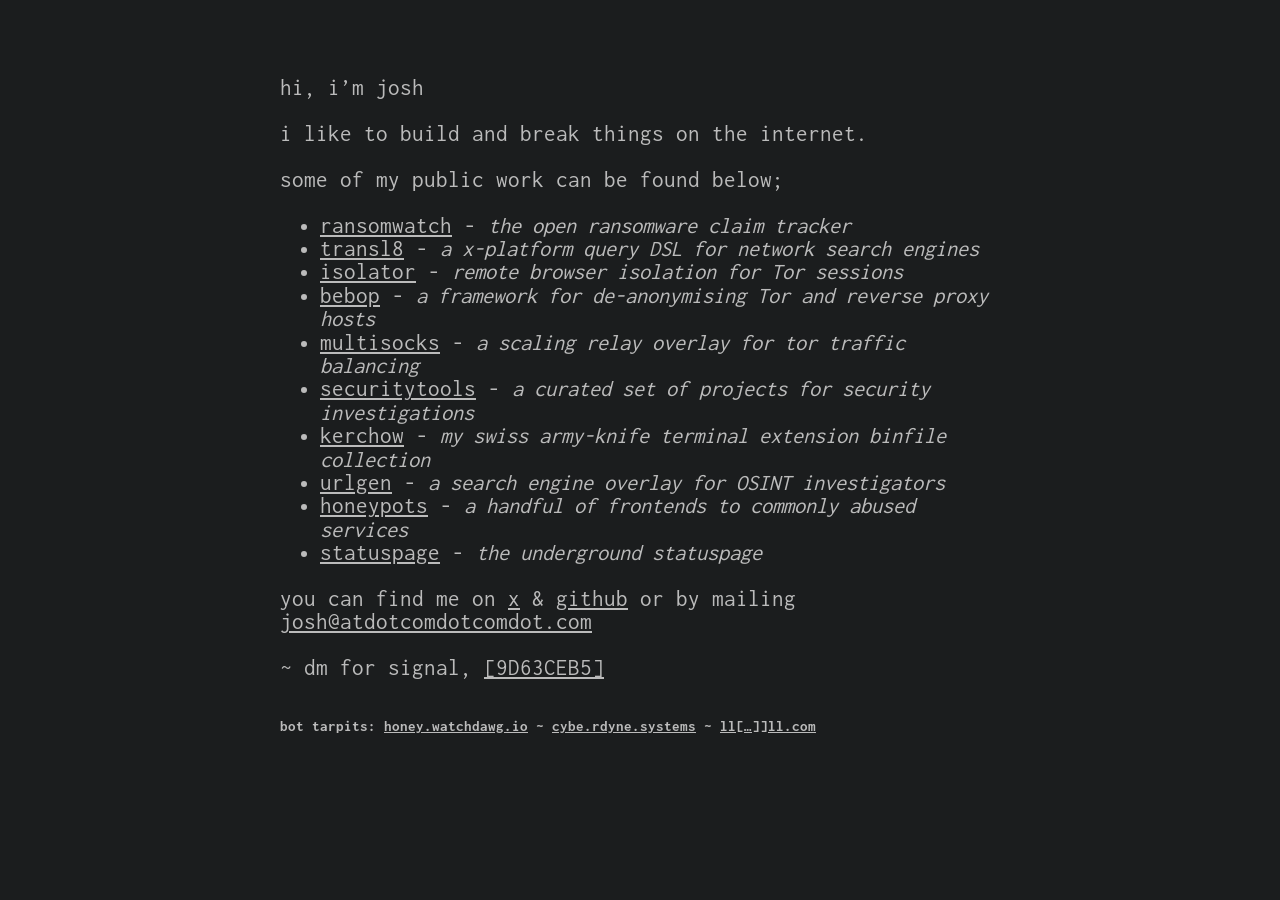
==== commit 00088c73: "deploy: 076878494979f5df8c9d221cf51ad2d292bb9c87" ====
--- a/desc/index.html
+++ b/desc/index.html
@@ -1,10 +1,10 @@
-<!doctype html><html lang=en-us><head><title></title>
-<meta charset=UTF-8><meta name=viewport content="width=device-width,initial-scale=1"><meta name=description content><style>@import "https://fonts.googleapis.com/css2?family=Inconsolata&display=swap";:root{--cursor-visibility:hidden}html,body{width:100%;height:100%;overflow:auto;font-family:inconsolata,monospace;font-size:4vmin;line-height:4.1vmin;font-weight:400}body{margin:0;display:flex;flex-direction:row;justify-content:center;align-items:center}#content{min-width:82vmin;min-height:82vmin}::-webkit-scrollbar{width:10px}::-webkit-scrollbar-track{border-radius:10px;box-shadow:inset 0 0 1px white}::-webkit-scrollbar-thumb{border-radius:10px;box-shadow:0 0 0 1px white}.cursor,#activity-title:after,#activity-content:after,#ps1_01:after,#cd:after,#ps1_02:after,#cat:after,#std_out_01:after,#ps1_03:after,#std_out_02:after,#ps1_04:after{visibility:var(--cursor-visibility);content:"|";overflow:hidden;color:#fff;animation:blink 500ms linear infinite alternate}@keyframes blink{0%{opacity:0}100%{opacity:1}}@media only screen and (min-width:768px){body{font-size:2.5vmin;line-height:2.6vmin}#content{min-width:60vmin}}:root{--cursor-visibility:hidden}body{align-items:unset;overflow-y:scroll}#content{max-width:80vmin}pre{overflow-x:scroll;white-space:pre}@keyframes blink{0%{opacity:0}100%{opacity:1}}body{background:#1b1d1e}body #terminal{color:#bbb}body #user{color:#23e298}body #dir{color:#d08010}body .Typewriter__cursor{color:#bbb}a{color:#bbb}</style></head><body><div id=content><span id=activity-title></span><br><span id=activity-content></span><br><script type=text/javascript>async function typewriter(e,t,n){var s=0,o=!1;addText="";const i=document.getElementById(t),a=()=>new Promise(e=>setTimeout(e,n)),r=()=>new Promise(e=>e()),c=()=>i.innerHTML=e.slice(0,s+1)+addText,l=document.createElement("span");for(l.id="blink",i.style.setProperty("--cursor-visibility","visible");s<e.length;){if(e.charAt(s+1)==="<"&&(o=!0),e.charAt(s+1)===">"&&(o=!1),o){s++;continue}requestAnimationFrame(c),n===0?await r():await a(),s++}i.style.setProperty("--cursor-visibility","collapse")}function parseDelay(e){const t=parseInt(e,10);return isNaN(t)?0:t}const titleDelay=parseDelay("0"),contentDelay=parseDelay("0"),typeeffetct=async()=>{await typewriter("<span id='terminal'><h1 id='title'></h1></span>","activity-title",titleDelay),await typewriter(`<span id='terminal'><p>hi, i&rsquo;m josh</p>
+<!doctype html><html lang=en-us><head><title></title><meta charset=UTF-8><meta name=viewport content="width=device-width,initial-scale=1"><meta name=description content><style>@import "https://fonts.googleapis.com/css2?family=Inconsolata&display=swap";:root{--cursor-visibility:hidden}html,body{width:100%;height:100%;overflow:auto;font-family:inconsolata,monospace;font-size:4vmin;line-height:4.1vmin;font-weight:400}body{margin:0;display:flex;flex-direction:row;justify-content:center;align-items:center}#content{min-width:82vmin;min-height:82vmin}::-webkit-scrollbar{width:10px}::-webkit-scrollbar-track{border-radius:10px;box-shadow:inset 0 0 1px white}::-webkit-scrollbar-thumb{border-radius:10px;box-shadow:0 0 0 1px white}.cursor,#activity-title:after,#activity-content:after,#ps1_01:after,#cd:after,#ps1_02:after,#cat:after,#std_out_01:after,#ps1_03:after,#std_out_02:after,#ps1_04:after{visibility:var(--cursor-visibility);content:"|";overflow:hidden;color:#fff;animation:blink 500ms linear infinite alternate}@keyframes blink{0%{opacity:0}100%{opacity:1}}@media only screen and (min-width:768px){body{font-size:2.5vmin;line-height:2.6vmin}#content{min-width:60vmin}}:root{--cursor-visibility:hidden}body{align-items:unset;overflow-y:scroll}#content{max-width:80vmin}pre{overflow-x:scroll;white-space:pre}@keyframes blink{0%{opacity:0}100%{opacity:1}}body{background:#1b1d1e}body #terminal{color:#bbb}body #user{color:#23e298}body #dir{color:#d08010}body .Typewriter__cursor{color:#bbb}a{color:#bbb}</style></head><body><div id=content><span id=activity-title></span><br><span id=activity-content></span><br><script type=text/javascript>async function typewriter(e,t,n){var s=0,o=!1;addText="";const i=document.getElementById(t),a=()=>new Promise(e=>setTimeout(e,n)),r=()=>new Promise(e=>e()),c=()=>i.innerHTML=e.slice(0,s+1)+addText,l=document.createElement("span");for(l.id="blink",i.style.setProperty("--cursor-visibility","visible");s<e.length;){if(e.charAt(s+1)==="<"&&(o=!0),e.charAt(s+1)===">"&&(o=!1),o){s++;continue}requestAnimationFrame(c),n===0?await r():await a(),s++}i.style.setProperty("--cursor-visibility","collapse")}function parseDelay(e){const t=parseInt(e,10);return isNaN(t)?0:t}const titleDelay=parseDelay("0"),contentDelay=parseDelay("0"),typeeffetct=async()=>{await typewriter("<span id='terminal'><h1 id='title'></h1></span>","activity-title",titleDelay),await typewriter(`<span id='terminal'><p>hi, i&rsquo;m josh</p>
 <p>i like to build and break things on the internet.</p>
 <p>some of my public work can be found below;</p>
 <ul>
 <li><a href="https://ransomwatch.telemetry.ltd">ransomwatch</a> - <em>the open ransomware claim tracker</em></li>
 <li><a href="https://transl8.watchdawg.io">transl8</a> - <em>a x-platform query DSL for network search engines</em></li>
+<li><a href="https://github.com/joshhighet/isolator">isolator</a> - <em>remote browser isolation for Tor sessions</em></li>
 <li><a href="https://github.com/joshhighet/bebop">bebop</a> - <em>a framework for de-anonymising Tor and reverse proxy hosts</em></li>
 <li><a href="https://github.com/joshhighet/multisocks">multisocks</a> - <em>a scaling relay overlay for tor traffic balancing</em></li>
 <li><a href="https://tools.watchdawg.io">securitytools</a> - <em>a curated set of projects for security investigations</em></li>
@@ -15,5 +15,5 @@
 </ul>
 <p>you can find me on <a href="http://twitter.com/joshhighet">x</a> &amp; <a href="http://github.com/joshhighet">github</a> or by mailing <a href="mailto:josh@atdotcomdotcomdot.com?subject=webmsg:">josh@atdotcomdotcomdot.com</a></p>
 <p>~ dm for signal, <a href="https://keybase.io/joshhighet/pgp_keys.asc">[9D63CEB5]</a></p>
-<h6 id="bot-tarpits-honeywatchdawgiohttphoneywatchdawgio--cyberdynesystemshttpscyberdynesystems--llllcomhttpsllllllllllllllllllllllllllllllllllllllllllllllllllllllllllllllcom">bot tarpits: <a href="http://honey.watchdawg.io">honey.watchdawg.io</a> ~ <a href="https://cybe.rdyne.systems">cybe.rdyne.systems</a> ~ <a href="https://llllllllllllllllllllllllllllllllllllllllllllllllllllllllllllll.com">ll[&hellip;]]ll.com</a></h6>
+<h6 id="bot-tarpits-honeywatchdawgio--cyberdynesystems--ll">bot tarpits: <a href="http://honey.watchdawg.io">honey.watchdawg.io</a> ~ <a href="https://cybe.rdyne.systems">cybe.rdyne.systems</a> ~ <a href="https://llllllllllllllllllllllllllllllllllllllllllllllllllllllllllllll.com">ll[&hellip;]]ll.com</a></h6>
 </span>`,"activity-content",contentDelay)};typeeffetct()</script></div></body></html>
